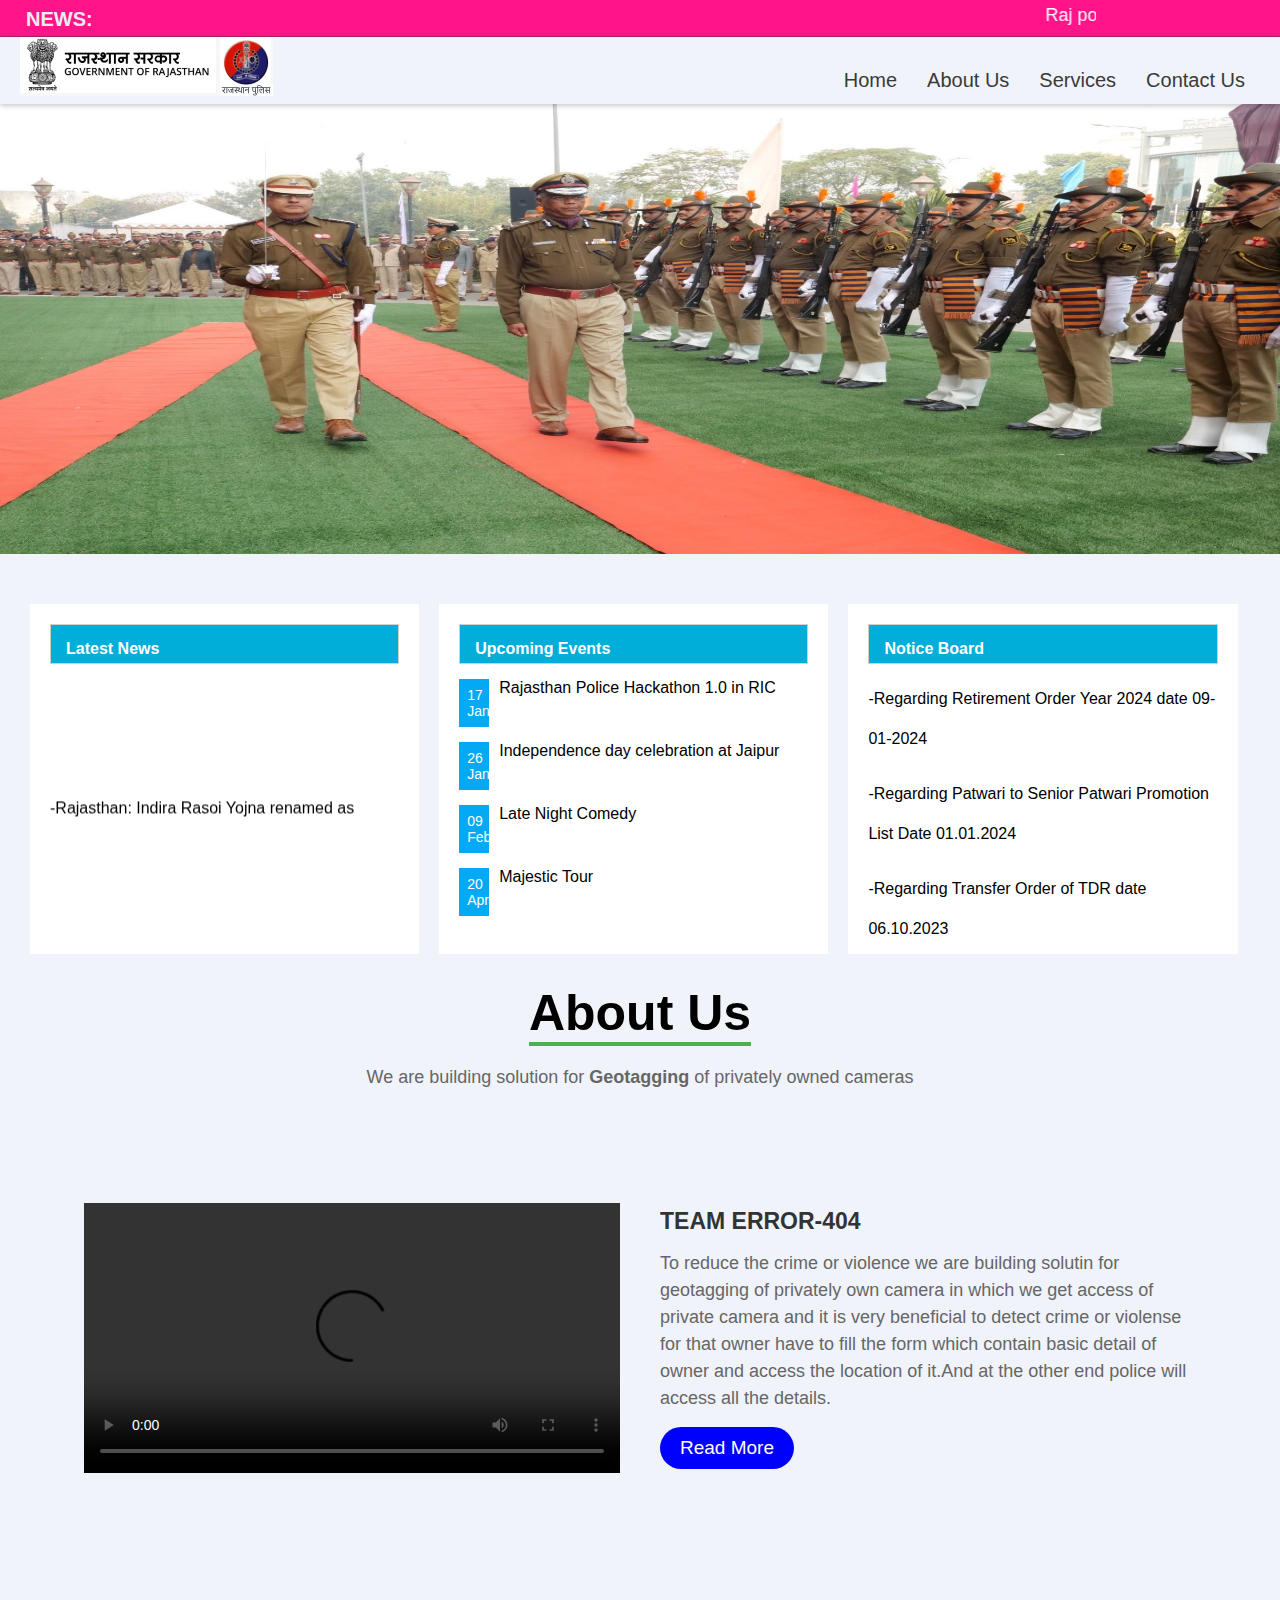
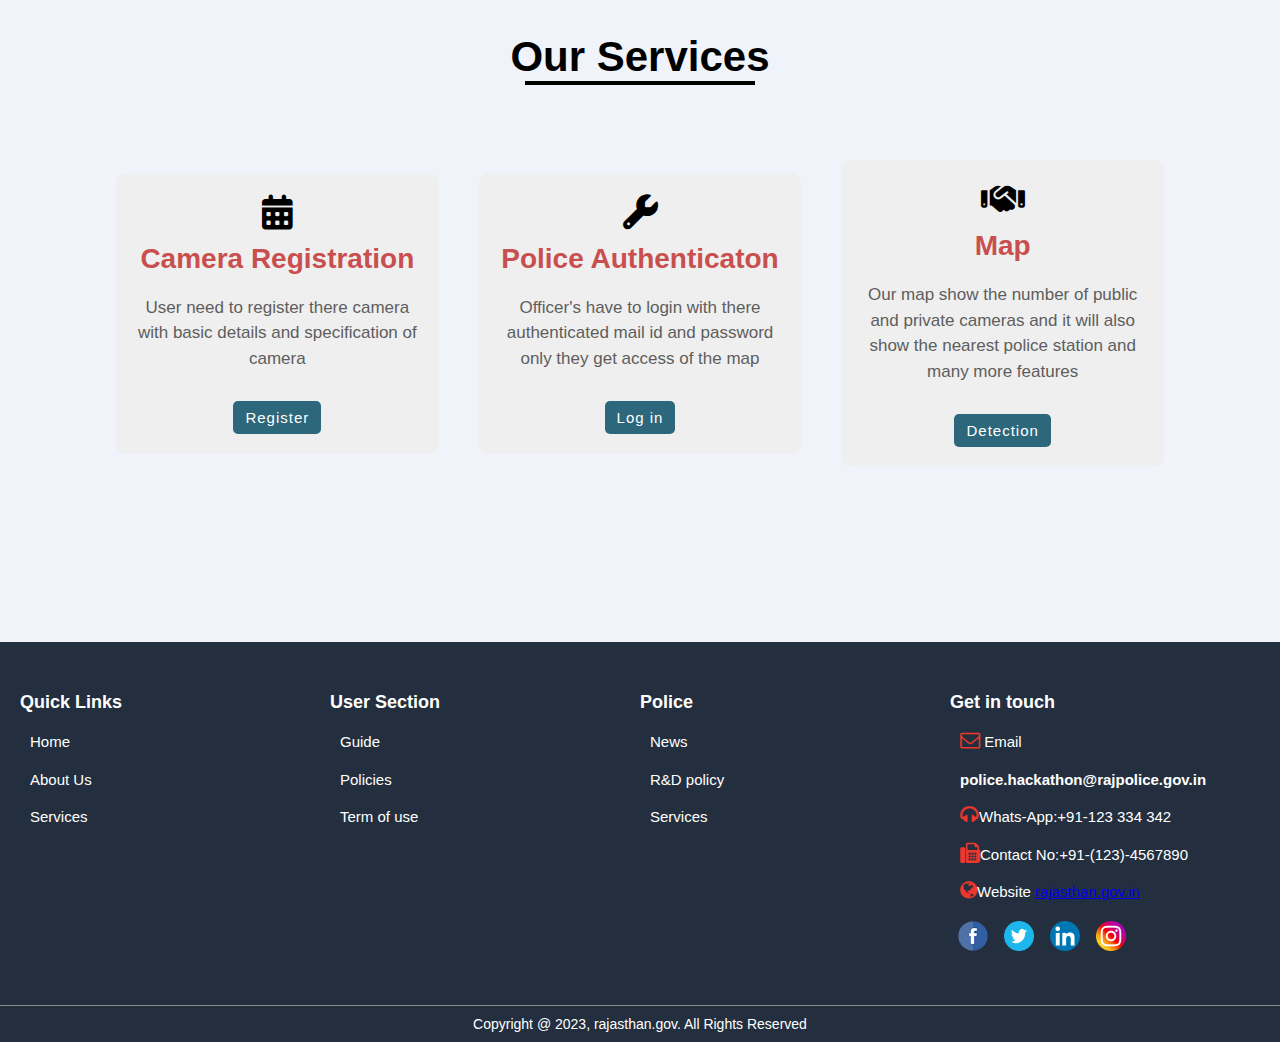
==== index.html @ 2d015a65 "Add files via upload" ====
<!DOCTYPE html>
<html lang="en">
<head>
  <meta charset="UTF-8">
  <meta name="viewport" content="width=device-width, initial-scale=1.0">
  <title>Government of Rajasthan</title>
  <link rel="stylesheet" href="style.css">
  <link rel="stylesheet" href="https://cdnjs.cloudflare.com/ajax/libs/font-awesome/6.5.1/css/all.min.css">
  <link rel="stylesheet" href="https://maxcdn.bootstrapcdn.com/font-awesome/4.7.0/css/font-awesome.min.css">
</head>
<body>

  <!-- Navbar  -->
  
  <div class="width-100 top-header">
    <div class="container">
      <div class="width-100">
        <b class="news-list">
          NEWS:
        </b>
        <marquee class="headqoute">Raj police to host hackathon to curb cybercrimes from Jan 17-18</marquee>
      </div>
    </div>
  </div>
  <div class="width-100 header-menu">
    <div class="container">
      <div class="logo"><img src="logo.jpeg" alt="" class="small-logo"></div>
      <ul class="main-menu">
        <li><a href="#home" id="men">Home</a></li>
        <li><a href="#about" id="men">About Us</a></li>
        <li><a href="#services" id="men">Services</a></li>
        <li><a href="#contact" id="men">Contact Us</a></li>
      </ul>
    </div>
  </div>
  <div class="width-100 image-slider" id="auto-slider">

    <!-- Image slider with  images -->

    <img src="sec.jpeg" class="slider-width" style="display: block;">
    <img src="firstt.jpeg" class="slider-width">
    <img src="firsttt.jpeg" class="slider-width">
  </div>
  <div class="width-100 margin-top-50">
    <div class="container">
      <div class="width-33">
        <div class="latest-news">
          <div class="heading-sect">
            <h3 class="head-title">
              Latest News
            </h3>
          </div>
          <marquee direction="up">
            <ul class="latest-news-ul">
              <li>-Rajasthan: Indira Rasoi Yojna renamed as 'Shree Annapurna Rasoi Yojna' </li>
              <li>-Rajasthan portfolio distribution: CM Bhajan Lal Sharma keeps Home, Diya Kumari gets finance </li>
              <!-- <li>-PM Modi to attend DGP-IGP national conference, meet Rajasthan BJP leaders in Jaipur today  </li>
              <li>-Rajasthan Cabinet: Rajyavardhan Rathore, Kirodi Lal Meena among 22 new ministers inducted in govt </li>
              <li>-Jaipur airport gets threat email to blow it up, bomb disposal squad launches search operation </li> -->
            </ul>
          </marquee>
        </div>
      </div>
      <div class="width-33">
        <div class="event-list">
          <div class="heading-sect">
            <h3 class="head-title">
              Upcoming Events
            </h3>
          </div>
          <ul class="upcoming-event-list">
            <li><span class="event-date">17<br>Jan
            </span><span>Rajasthan Police Hackathon 1.0 in RIC</span></li>
            <li><span class="event-date">26<br>Jan
            </span><span>Independence day celebration at Jaipur</span></li>
            <li><span class="event-date">09<br>Feb
            </span><span>Late Night Comedy</span></li>
            <li><span class="event-date">20<br>April
            </span><span>Majestic Tour</span></li>
          </ul>
    </div>
  </div>
  <div class="width-33">
    <div class="notice-board">
      <div class="heading-sect">
        <h3 class="head-title">
          Notice Board
        </h3>
      </div>
      <ul class="notice-board-list">
        <li><img src="" alt="">-Regarding Retirement Order Year 2024 date 09-01-2024</li>
        <li>-Regarding Patwari to Senior Patwari Promotion List Date 01.01.2024</li>
        <li>-Regarding Transfer Order of TDR date 06.10.2023</li>
       
        </ul>
        </div>
        </div>
        </div>
        </div>
        

          <!-- About Us Section -->
         
            <div class="heading">
             <h1>About Us</h1>
            <p>We are building solution for <b>Geotagging</b> of privately owned cameras</p>
            </div>
       
        <div class="contain">
          <section class="about" id="about">
            <!-- <div class="about-image">
              <img src="logo.jpeg" alt="">
            </div> -->
            <video controls autoplay class="video" src="TEAM ERROR 404 - Presentation.mp4" width="400" height="270"></video>
            <div class="about-content">
              <h2>TEAM ERROR-404</h2>
              <p>To reduce the crime or violence we are building solutin for geotagging of privately own camera in which we get access of private camera and it is very beneficial to detect crime or violense for that owner have to fill the form which contain basic detail of owner and access the location of it.And at the other end police will access all the details.
              </p>
              <a href="" class="read-more">Read More</a>
            </div>
          </section>
        </div>
        

        <!-- Section page -->

        <div class="services" id="services">
          <div class="tit">
            <h1>Our Services </h1>
          </div>
          <div class="section">
            <div class="card">
              <div class="icon">
                <i class="fas fa-calendar"></i>
              </div>
              <h2>Camera Registration</h2>
              <p>User need to register there camera with basic details and specification of camera</p>
              <a href="user.html" class="button">Register</a>
            </div>
            <div class="card">
              <div class="icon">
                <i class="fas fa-wrench"></i>
              </div>
              <h2>Police Authenticaton</h2>
              <p>Officer's have to login with there authenticated mail id and password only they get access of the map</p>
              <a href="police.html" class="button">Log in</a>
            </div>
            <div class="card">
              <div class="icon">
                <i class="fas fa-handshake"></i>
              </div>
              <h2>Map</h2>
              <p>Our map show the number of public and private cameras and it will also show the nearest police station and many more features </p>
              <a href="uptopolicewithgeocoder.html" class="button">Detection</a>
            </div>
          </div>
        </div>

        <!-- contact us -->

        <div class="width-100 margin-top-50 footer" id="contact">
          <div class="container">
            <div class="width-25">
              <h2 class="quicklink-heading">Quick Links</h2>
              <ul class="quicklink-menu">
                <li><a href="#home">Home</a></li>
                <li><a href="#about">About Us</a></li>
                <li><a href="#service">Services</a></li>
                <li><a href="#">     </a></li>
              </ul>
            </div>
            
            <div class="width-25">
              <h2 class="quicklink-heading">User Section</h2>
              <ul class="quicklink-menu">
                <li><a href="#">Guide</a></li>
                <li><a href="#">Policies</a></li>
                <li><a href="#">Term of use</a></li>
                <li><a href="#">     </a></li>
              </ul>
            </div>
            <div class="width-25">
              <h2 class="quicklink-heading">Police</h2>
              <ul class="quicklink-menu">
                <li><a href="#">News</a></li>
                <li><a href="#">R&D policy</a></li>
                <li><a href="#">Services</a></li>
                <li><a href="#">     </a></li>
              </ul>
            </div>
            <div class="width-25">
              <h2 class="quicklink-heading">Get in touch</h2>
              <ul class="get-in-touch">
                <li><i class="fa fa-envelope-o"></i>  Email<a href="dcg1.hghq.rj@RAJASTHAN.GOV.IN" class="footer-email"> police.hackathon@rajpolice.gov.in</a></li>
                <li><i class="fa fa-headphones"></i>Whats-App:+91-123 334 342</li>
                <li><i class="fa fa-fax"></i>Contact No:+91-(123)-4567890</li>
                <li><i class="fa fa-globe"></i>Website <a href="rajasthan.gov.in" class="footer-webstie"> rajasthan.gov.in</a></li>
              </ul>
              <ul class="social-media">
                <li><a href="#"><img src="icon-facebook.png"></a></li>
                <li><a href="#"><img src="icon-twitter.png"></a></li>
                <li><a href="#"><img src="icon-linkedin.png"></a></li>
                <li><a href="#"><img src="icon-instagram.png"></a></li>
             </ul>
            </div>
          </div>
        </div>

        <!-- footer 2 -->

        <div class="width-100 footer2-bacbor">
          <p class="footer2-content">Copyright @ 2023, rajasthan.gov. All Rights Reserved</p>
       </div>
  <script src="script.js"></script>
</body>
</html>
---- style.css ----
* {
  margin: 0;
  padding: 0;
  box-sizing: border-box;
}

body, html {
  font-family: Roboto, sans-serif, arial;
  width: 100%;
  background: #f0f3fa;
}
.about,
.services,
.contact {
  padding: 50px 0;
}

.width-100 {
  width: 100%;
  float: left;
}

.container {
  max-width: 100%;
  margin: 0 auto;
  padding: 0 20px; /* Optional padding to prevent content from sticking to the edges */
}

.top-header {
  background: #ff1489;
  padding: 5px 0;
  border-bottom: 1px solid #3131315e;
}

.news-list {
  /* background: #fff; */
  color: rgb(236, 236, 240);
  padding: 6px;
  font-size: 20px;
}

.headqoute {
  font-size: 18px;
  color: #fff;
  width: 80%;
}

.header-menu {
  position: relative;
  box-shadow: 0px 2px 5px 0px #00000036;
}

.logo {
  width: fit-content;
  float: left;
}
.logo img.small-logo {
  max-width: 50%;
  height: auto;
}

.main-menu {
  list-style: none;
  float: right;
  margin-top: 20px;
}

.main-menu a {
  font-weight: 500;
  color: #3a3a3a;
  font-size: 20px;
  text-decoration: none;
}

.main-menu li {
  float: left;
  padding: 12px 15px;
}

/* Media query for responsiveness */
@media (max-width: 768px) {
  .container {
      padding: 0 10px;
  }
}
.slider-width {
  width: 100%;
  height: 450px;
  /* filter: contrast(0.6); */
  

}
.margin-top-50{
  margin-top: 50px;

}
.width-33{
  width: 33%;
  float: left;
}
.latest-news{
  margin-left: 10px;
  margin-right: 10px;
  background: #fff;
  padding: 20px;
  height: 350px;
  margin-bottom: 30px;
}
.heading-sect{
  width: 100%;
  float: left;
  border-bottom: 1px solid #cfcfcf;
  padding-bottom: 0px;
  margin: 0px;
  margin-bottom: 15px;
  border: 1px solid #cfcfcf;
  padding-top: 15px;
  padding-left: 15px;
  background: #00aed9;
  color: white;
}
.head-title{
  margin: 0px;
  padding: 0px;
  font-size: 16px;
  font-weight: 600;
  /* color: #2196f3; */
  padding-bottom: 5px;
}
.latest-news-ul{
  padding: 0px;
  list-style-type: none;
  line-height: 40px;
}
 .event-list{
  margin-left: 10px;
  margin-right: 10px;
  background: #fff;
  padding: 20px;
  height: 350px;
  margin-bottom: 30px;

 }

 .upcoming-event-list{
  padding: 0px;
  list-style: none;
 }
 .upcoming-event-list li{
     width: 100%;
     float: left;
     margin-bottom: 15px;
 }
 .event-date{
  background: #03a9f4;
  width: 30px;
  float: left;
  text-align: center;
  font-size: 14px;
  color: #fff;
  padding: 8px;
  margin-right: 10px;

}
.notice-board{
  margin-left: 10px;
  margin-right: 10px;
  background: #fff;
  padding: 20px;
  height: 350px;
  margin-bottom: 30px;

}
.notice-board-list{
  padding:0px;
  list-style: none;
  line-height: 40px;
 }
 .notice-board-list li{
  width: 100%;
  float: left;
  margin-bottom: 15px;
 }
 /* .about-section {
  display: none;
  background: var(--second-bg-color);
  padding: 50px;
} */
.heading{
  width: 90%;
  display: flex;
  justify-content: center;
  align-items: center;
  flex-direction: column;
  text-align: center;
  margin: 20px auto;
}
.heading h1{
  font-size: 50px;
  color: #000;
  margin-bottom: 25px;
  position: relative;
}
.heading h1::after{
  content: "";
  position: absolute;
  width: 100%;
  height: 4px;
  display: block;
  margin: 0 auto;
  background-color: #4caf50;
}
.heading p{
  font-size: 18px;
  color: #666;
  margin-bottom: 35px;
}
.contain{
  width: 90%;
  margin: 0 auto;
  padding: 10px 20px;
}

/* About  */

.about{
  display:flex;
  justify-content: space-between;
  align-items: center;
  flex-wrap: wrap;
}
.video{
  flex: 1;
  margin-right: 40px;
  overflow: hidden;
}
.about-image img{
  max-width: 100%;
  height: auto;
  display: block;
  transition: 0.5s ease;
}
.about-image:hover img{
  transform: scale(1.2);

}
.about-content{
  flex: 1;
}
.about-content h2{
  font-size: 23px;
  margin-bottom: 15px;
  color: #333;
}
.about-content p{
  font-size: 18px;
  line-height: 1.5;
  color: #666;
}
.about-content .read-more{
  display: inline-block;
  padding: 10px 20px;
  background-color: blue;
  color: #fff;
  font-size: 19px;
  text-decoration: none;
  border-radius: 25px;
  margin-top: 15px;
  transition: 0.3s ease;

}

/* Services  */

.tit h1{
  text-align: center;
  padding-top: 50px;
  font-size: 42px;
}
.tit h1::after{
  content: "";
  height: 4px;
  width: 230px;
  background-color: #000;
  display: block;
  margin: auto;
}
.section{
  width: 85%;
  display: flex;
  justify-content: space-between;
  align-items: center;
  margin: 75px auto;
  text-align: center;
}
.card{
  width: 100%;
  display: flex;
  justify-content: space-between;
  align-items: center;
  flex-direction: column;
  margin: 0px 20px;
  padding: 20px 20px;
  background-color: #efefef;
  border-radius: 10px;
  cursor: pointer;

}
.card:hover{
  background-color: #b8d4de;
  transform: scale(1.02);
}
.card .icon{
  font-size: 35px;
  margin-bottom: 10px;
}
.card h2{
  font-size: 28px;
  color: #c94f4f;
  margin-bottom: 20px;
}
.card p{
  font-size: 17px;
  margin-bottom: 30px;
  line-height: 1.5;
  color: #5e5e5e;
}
.button{
  font-size: 15px;
  text-decoration: none;
  color: #fff;
  background-color: #2c677c;
  padding: 8px 12px;
  border-radius: 5px;
  letter-spacing: 1px;
}
.button:hover{
  background-color: #c94f4f;
  transition: 0.4s ease;
}
/* footer 1  */
.footer{
  background: #232f3e;
  padding: 50px 0px;
}
.width-25{
  width: 25%;
  float: left;
}
.quicklink-heading{
  font-size: 18px;
  font-weight: bold;
  color: #fff;
  margin-bottom: 10px;
}
.quicklink-menu{
  list-style: none;
  padding-left: 10px;
}
.quicklink-menu li a{
  color: #fff;
  line-height: 2.5;
  font-size: 15px;
  text-decoration: none;
}
.get-in-touch{
  list-style: none;
  padding-left: 10px;
}
.get-in-touch li i{
  color: #ed372c;
  font-size: 20px;
}
.get-in-touch li{
  color: #fff;
  line-height: 2.5;
  text-decoration:none;
  font-size: 15px;
}

/* .quicklink-menu, .get-in-touch {
  list-style: none;
  padding-left: 10px;
}

.quicklink-menu li a, .get-in-touch li {
  color: #fff;
  line-height: 2.5;
  font-size: 15px;
  text-decoration: none;
}

.get-in-touch i {
  margin-right: 10px;
} */

/* footer 2  */

.footer-email{
  font-size: 15px;
  font-weight: bold;
  color: #fff;
  text-decoration: none;
}
.footer-website{
  font-size: 12px;
  font-weight: bold;
  color: #fff;
  text-decoration: none;
}
.social-media {
  list-style: none;
  margin-top: 10px;
}
.social-media li{
  float: left;
  padding: 0px 8px; 
}
.social-media li a img{
  width: 30px;
}

.footer2-bacbor {
  background: #232F3E;
  padding:10px 0px;
  border-top: 1px solid #898989;
}
.footer2-content {
  font-size:14px;
  color:#fff;
  text-align:center;
}
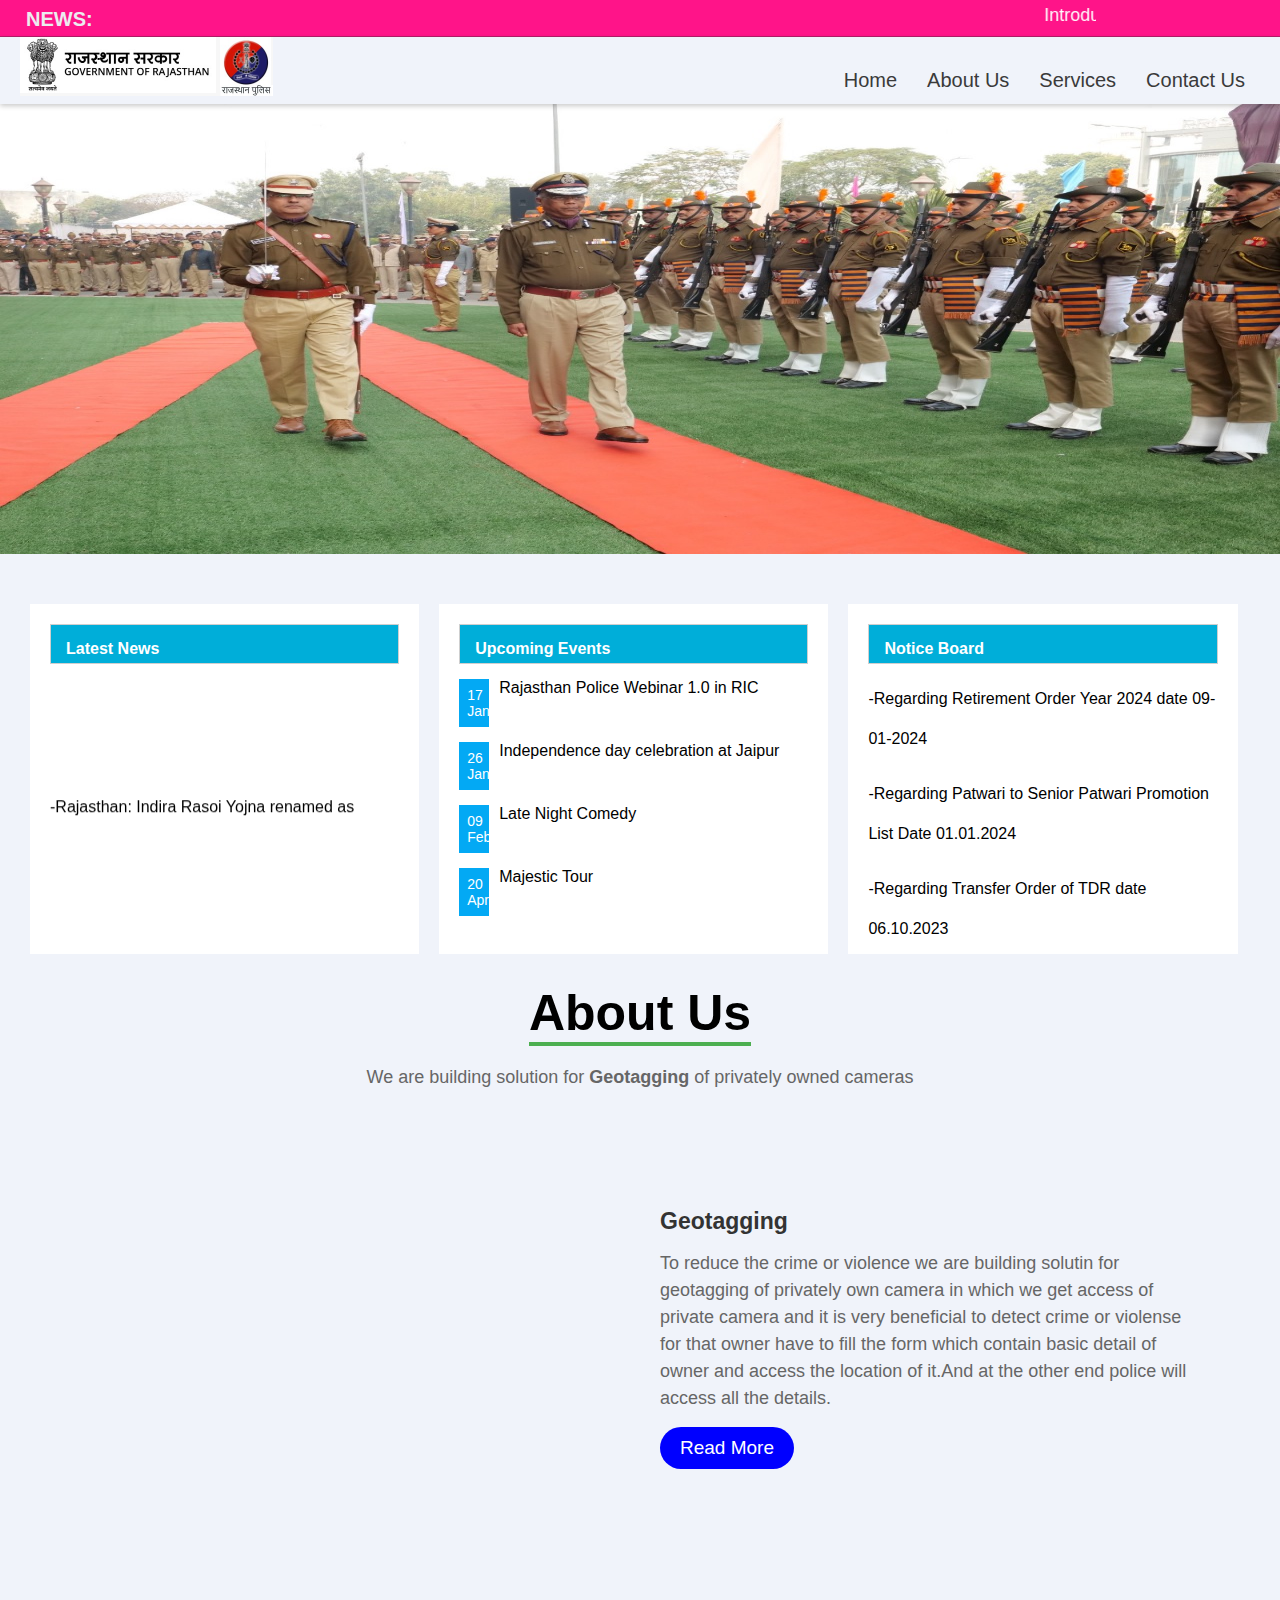
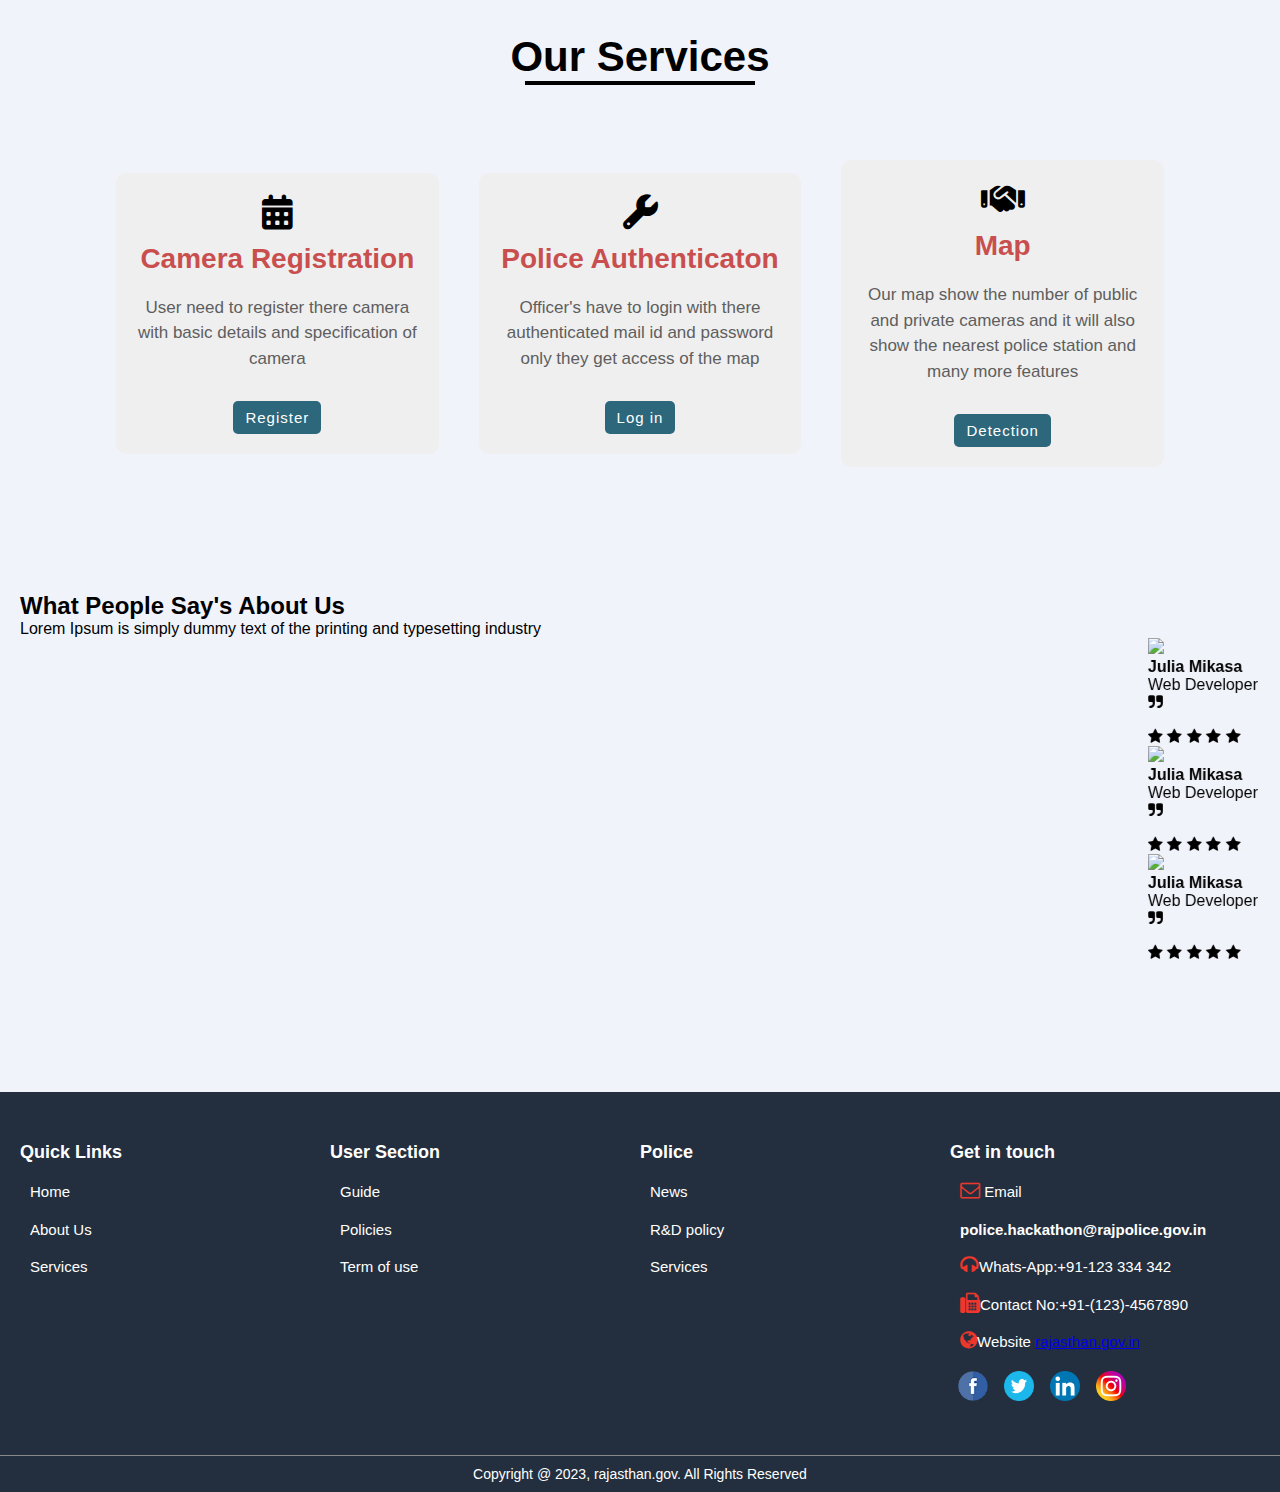
==== commit 5032b136: "Update index.html" ====
--- a/index.html
+++ b/index.html
@@ -18,7 +18,7 @@
         <b class="news-list">
           NEWS:
         </b>
-        <marquee class="headqoute">Raj police to host hackathon to curb cybercrimes from Jan 17-18</marquee>
+        <marquee class="headqoute">Introducing facial recognition-enabled CCTV cameras in trains raises privacy concerns : Apr 5-6</marquee>
       </div>
     </div>
   </div>
@@ -70,7 +70,7 @@
           </div>
           <ul class="upcoming-event-list">
             <li><span class="event-date">17<br>Jan
-            </span><span>Rajasthan Police Hackathon 1.0 in RIC</span></li>
+            </span><span>Rajasthan Police Webinar 1.0 in RIC</span></li>
             <li><span class="event-date">26<br>Jan
             </span><span>Independence day celebration at Jaipur</span></li>
             <li><span class="event-date">09<br>Feb
@@ -111,9 +111,9 @@
             <!-- <div class="about-image">
               <img src="logo.jpeg" alt="">
             </div> -->
-            <video controls autoplay class="video" src="TEAM ERROR 404 - Presentation.mp4" width="400" height="270"></video>
+            <video  autoplay loop class="video" src="TEAM ERROR 404 - Presentation.mp4" width="400" height="270"></video>
             <div class="about-content">
-              <h2>TEAM ERROR-404</h2>
+              <h2>Geotagging</h2>
               <p>To reduce the crime or violence we are building solutin for geotagging of privately own camera in which we get access of private camera and it is very beneficial to detect crime or violense for that owner have to fill the form which contain basic detail of owner and access the location of it.And at the other end police will access all the details.
               </p>
               <a href="" class="read-more">Read More</a>
@@ -155,6 +155,82 @@
             </div>
           </div>
         </div>
+        <!--------- Testimonial HTML Starts -------->
+<!---------- Testimonial HTML Starts --------->
+<div class="main-section bg-grey">
+  <div class="container">
+     <h2 class="heading-section"> What <span>People Say's</span> About Us</h2>
+     <p class="subhead-section">Lorem Ipsum is simply dummy text of the printing and typesetting industry </p>
+     <marquee direction="left"  height="400" scrollamount="13">
+        <div  class="tetimonial">
+           <div class="width-100">
+              <div class="width-20"> <img src="images/testimonial-1.jpg"> </div>
+              <div class="width-60">
+                 <div class="tetimonial-user">
+                    <h4><strong>Julia Mikasa</strong></h4>
+                    <p>Web Developer </p>
+                 </div>
+              </div>
+              <div class="width-20"> <i class="fa fa-quote-right"></i> </DIV>
+           </div>
+           <div class="testimonial-comment">
+              <h4 class="size">Great Courses</h4>
+              <p class="paragraph1"> Lorem Ipsum is simply dummy text of the print<br>
+                 and typesetting industry.Lorem Ipsum has been<br>
+                 the industry's standard dummy text ever since<br>
+                 the 1500s, when an unknown printer a galley.
+              </p>
+              <i class="fa fa-star star"></i> <i class="fa fa-star  star"></i> <i class="fa fa-star  star"></i> <i class="fa fa-star  star"></i> <i class="fa fa-star  star"></i> 
+           </div>
+        </div>
+        <div  class="tetimonial">
+           <div class="width-100">
+              <div class="width-20"> <img src="images/testimonial-2.jpg"> </div>
+              <div class="width-60">
+                 <div class="tetimonial-user">
+                    <h4><strong>Julia Mikasa</strong></h4>
+                    <p>Web Developer </p>
+                 </div>
+              </div>
+              <div class="width-20"> <i class="fa fa-quote-right"></i> </DIV>
+           </div>
+           <div class="testimonial-comment">
+              <h4 class="size">Great Courses</h4>
+              <p class="paragraph1"> Lorem Ipsum is simply dummy text of the print<br>
+                 and typesetting industry.Lorem Ipsum has been<br>
+                 the industry's standard dummy text ever since<br>
+                 the 1500s, when an unknown printer a galley.
+              </p>
+              <i class="fa fa-star star"></i> <i class="fa fa-star  star"></i> <i class="fa fa-star  star"></i> <i class="fa fa-star  star"></i> <i class="fa fa-star  star"></i> 
+           </div>
+        </div>
+        <div  class="tetimonial">
+           <div class="width-100">
+              <div class="width-20"> <img src="images/testimonial-3.jpg"> </div>
+              <div class="width-60">
+                 <div class="tetimonial-user">
+                    <h4><strong>Julia Mikasa</strong></h4>
+                    <p>Web Developer </p>
+                 </div>
+              </div>
+              <div class="width-20"> <i class="fa fa-quote-right"></i> </DIV>
+           </div>
+           <div class="testimonial-comment">
+              <h4 class="size">Great Courses</h4>
+              <p class="paragraph1"> Lorem Ipsum is simply dummy text of the print<br>
+                 and typesetting industry.Lorem Ipsum has been<br>
+                 the industry's standard dummy text ever since<br>
+                 the 1500s, when an unknown printer a galley.
+              </p>
+              <i class="fa fa-star star"></i> <i class="fa fa-star  star"></i> <i class="fa fa-star  star"></i> <i class="fa fa-star  star"></i> <i class="fa fa-star  star"></i> 
+           </div>
+        </div>
+     </marquee>
+  </div>
+</div>
+<!---------- Testimonial HTML Ends --------->
+</div>
+<!--------- Testimonial HTML End --------> 
 
         <!-- contact us -->
 
